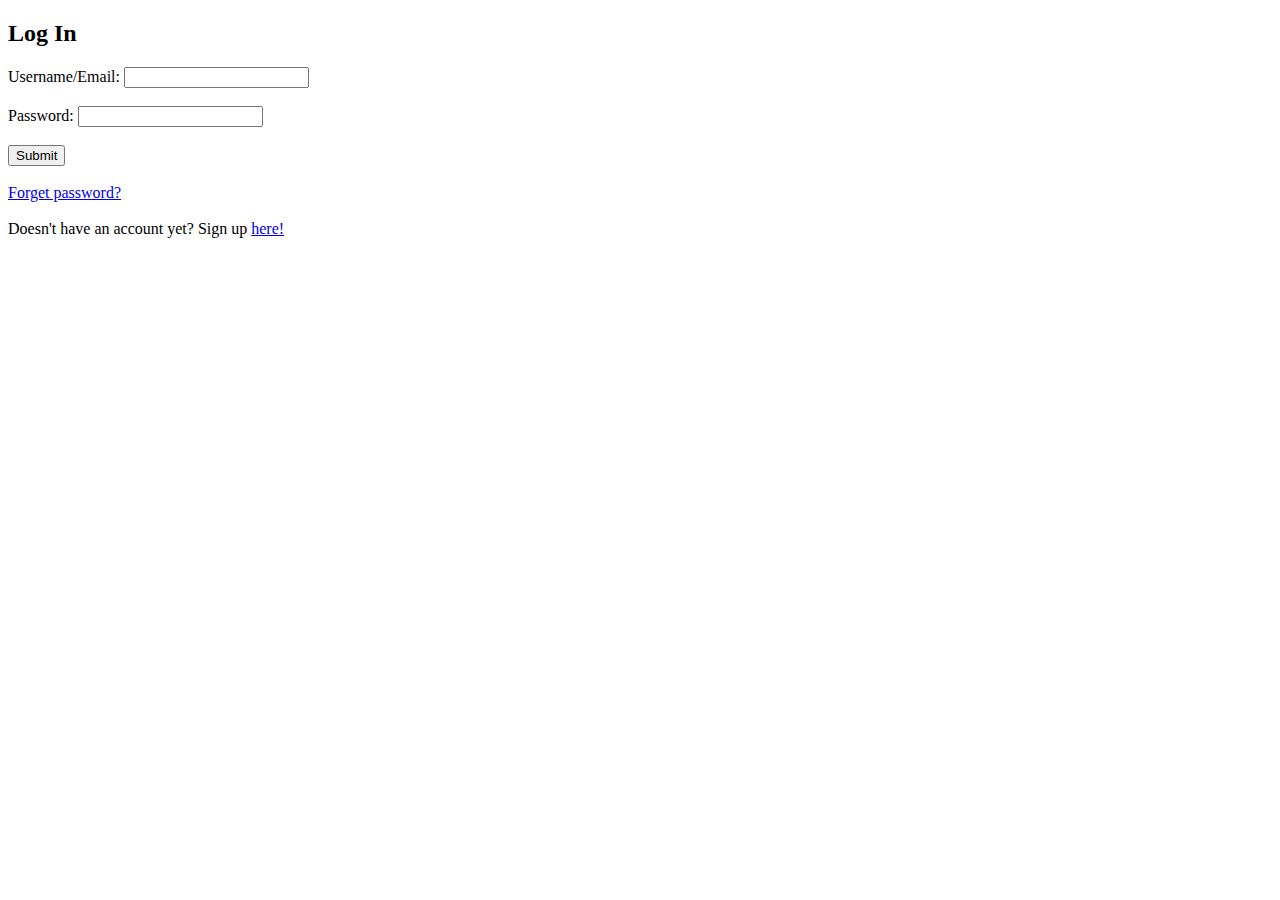
==== index.html @ 064dcd1c "folders added" ====
<!DOCTYPE html>
<html lang="en">
  <head>
    <meta charset="UTF-8" />
    <meta http-equiv="X-UA-Compatible" content="IE=edge" />
    <meta name="viewport" content="width=device-width, initial-scale=1.0" />
    <link rel="stylesheet" href="styles/index.css" />
    <title>Log in</title>
  </head>
  <body>
    <h2>Log In</h2>
    <form action="newsfeed.html">
      <div>
        <label for="uName">Username/Email: </label>
        <input type="text" id="uName" maxlength="20" name="uName" required />
        <br /><br />

        <label for="pWord">Password:</label>
        <input
          type="password"
          id="pWord"
          name="pWord"
          maxlength="12"
          required
        />
        <br /><br />
        <input type="submit" href="newsfeed.html" />
        <br /><br />
        <a href="forgetPass.html">Forget password?</a>
      </div>
      <br />

      <div>
        <label for="noAccountYet"
          >Doesn't have an account yet? Sign up
          <a href="account.html" target="_blank">here!</a></label
        >
      </div>
    </form>
  </body>
</html>
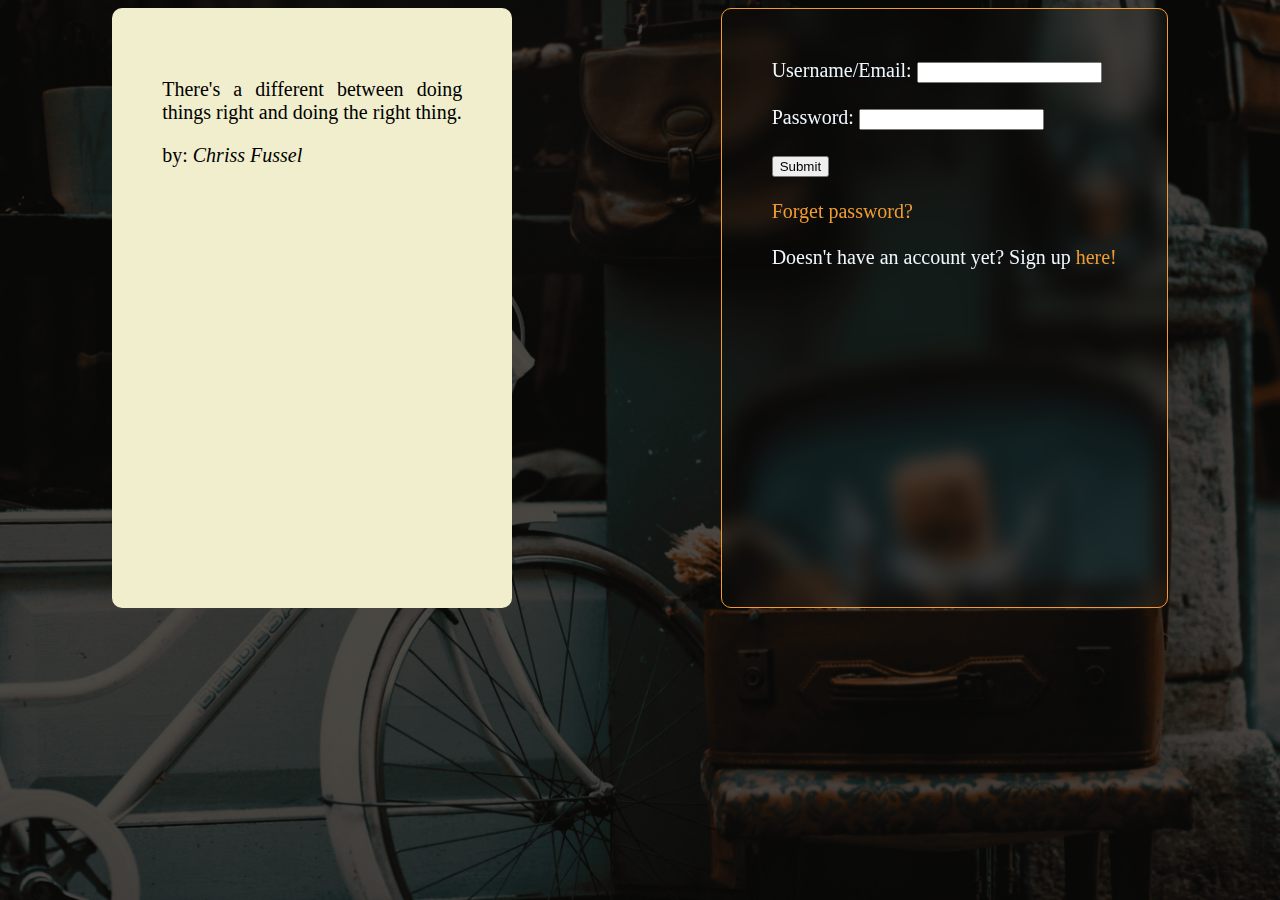
==== commit 63c0d3aa: "updates" ====
--- a/index.html
+++ b/index.html
@@ -1,4 +1,5 @@
 <!DOCTYPE html>
+<!-- log in page -->
 <html lang="en">
   <head>
     <meta charset="UTF-8" />
@@ -8,34 +9,50 @@
     <title>Log in</title>
   </head>
   <body>
-    <h2>Log In</h2>
-    <form action="newsfeed.html">
-      <div>
-        <label for="uName">Username/Email: </label>
-        <input type="text" id="uName" maxlength="20" name="uName" required />
-        <br /><br />
+    <div class="parent">
+      <div class="child-1">
+        <p>
+          There's a different between doing things right and doing the right
+          thing.
+        </p>
+        <article>by: <i>Chriss Fussel</i></article>
+      </div>
+      <div class="child-2">
+        <form action="newsfeed.html">
+          <div>
+            <label for="uName">Username/Email: </label>
+            <input
+              type="text"
+              id="uName"
+              maxlength="20"
+              name="uName"
+              required
+            />
+            <br /><br />
 
-        <label for="pWord">Password:</label>
-        <input
-          type="password"
-          id="pWord"
-          name="pWord"
-          maxlength="12"
-          required
-        />
-        <br /><br />
-        <input type="submit" href="newsfeed.html" />
-        <br /><br />
-        <a href="forgetPass.html">Forget password?</a>
+            <label for="pWord">Password:</label>
+            <input
+              type="password"
+              id="pWord"
+              name="pWord"
+              maxlength="12"
+              required
+            />
+            <br /><br />
+            <input type="submit" href="newsfeed.html" />
+            <br /><br />
+            <a href="/extra-assets/forgetPass.html">Forget password?</a>
+          </div>
+          <br />
+
+          <div>
+            <label for="noAccountYet"
+              >Doesn't have an account yet? Sign up
+              <a href="account.html" target="_blank">here!</a></label
+            >
+          </div>
+        </form>
       </div>
-      <br />
-
-      <div>
-        <label for="noAccountYet"
-          >Doesn't have an account yet? Sign up
-          <a href="account.html" target="_blank">here!</a></label
-        >
-      </div>
-    </form>
+    </div>
   </body>
 </html>
--- a/styles/index.css
+++ b/styles/index.css
@@ -0,0 +1,35 @@
+body {
+  background: rgb(0, 0, 0, 0.7) url(/extra-assets/pexels-pixabay-247929.jpg);
+  background-blend-mode: darken;
+  background-size: cover;
+  background-attachment: fixed;
+  background-position: center;
+}
+.parent {
+  display: flex;
+  justify-content: space-around;
+  align-content: center;
+  height: 600px;
+}
+
+.child-1 {
+  width: 300px;
+  text-align: justify;
+  padding: 50px;
+  background-color: #f0eecd;
+  border-radius: 10px;
+  font-size: 20px;
+}
+.child-2 {
+  text-align: justify;
+  font-size: 20px;
+  color: aliceblue;
+  border: 1px solid #f19c33;
+  border-radius: 10px;
+  backdrop-filter: blur(10px);
+  padding: 50px;
+}
+a {
+  color: #f19c33;
+  text-decoration: none;
+}
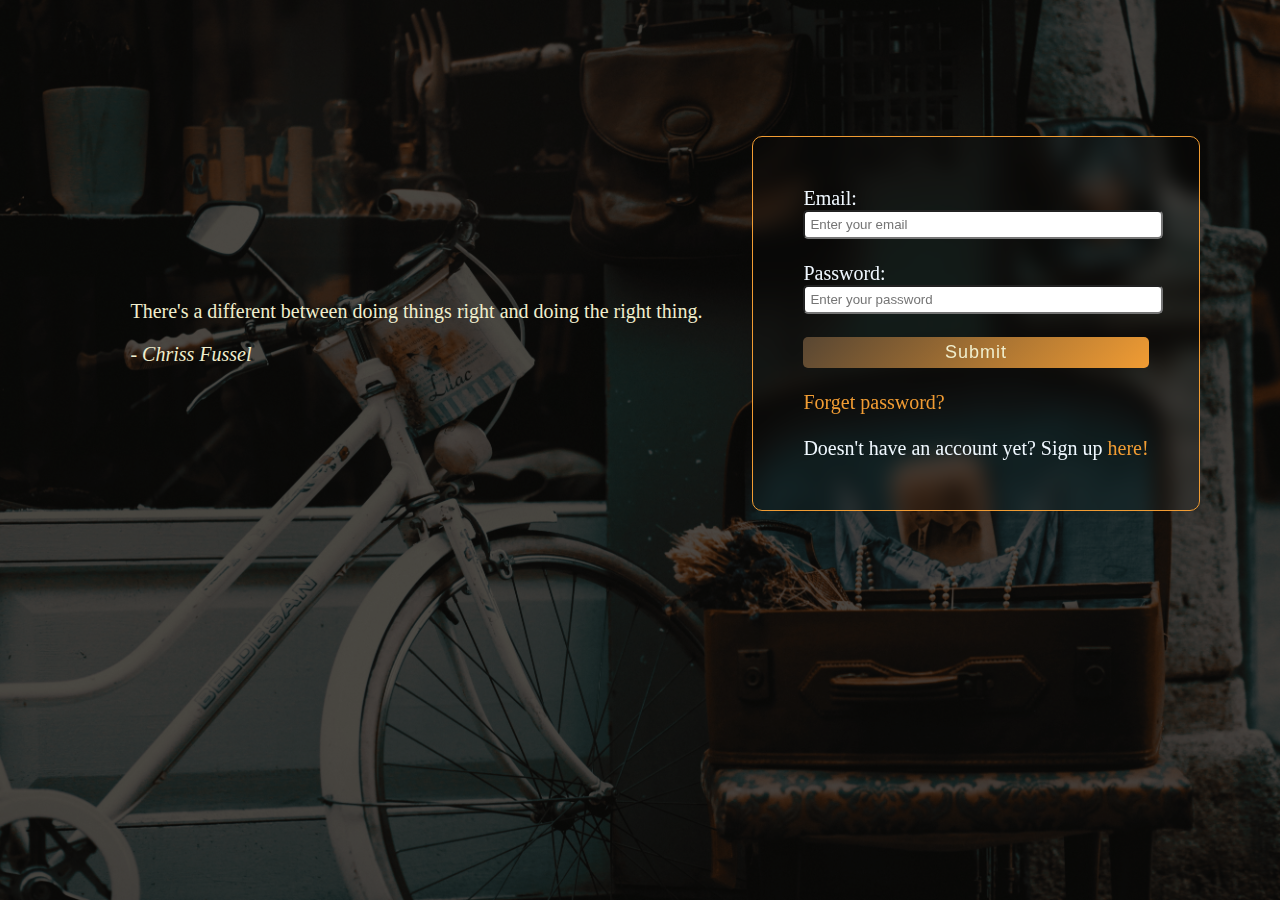
==== commit 71edfdc2: "updates" ====
--- a/index.html
+++ b/index.html
@@ -6,6 +6,7 @@
     <meta http-equiv="X-UA-Compatible" content="IE=edge" />
     <meta name="viewport" content="width=device-width, initial-scale=1.0" />
     <link rel="stylesheet" href="styles/index.css" />
+    <link rel="icon" href="extra-assets/icons8-log-in-64.png" type="image" />
     <title>Log in</title>
   </head>
   <body>
@@ -15,18 +16,21 @@
           There's a different between doing things right and doing the right
           thing.
         </p>
-        <article>by: <i>Chriss Fussel</i></article>
+        <span>
+          <i>- Chriss Fussel</i>
+        </span>
       </div>
       <div class="child-2">
         <form action="newsfeed.html">
           <div>
-            <label for="uName">Username/Email: </label>
+            <label for="uName">Email: </label>
             <input
-              type="text"
+              type="email"
               id="uName"
               maxlength="20"
               name="uName"
               required
+              placeholder="Enter your email"
             />
             <br /><br />
 
@@ -37,6 +41,7 @@
               name="pWord"
               maxlength="12"
               required
+              placeholder="Enter your password"
             />
             <br /><br />
             <input type="submit" href="newsfeed.html" />
--- a/styles/index.css
+++ b/styles/index.css
@@ -7,18 +7,19 @@
 }
 .parent {
   display: flex;
-  justify-content: space-around;
-  align-content: center;
-  height: 600px;
+  justify-content: center;
+  align-items: center;
+  height: 630px;
+  flex-wrap: wrap;
 }
 
 .child-1 {
-  width: 300px;
   text-align: justify;
   padding: 50px;
-  background-color: #f0eecd;
-  border-radius: 10px;
+  background-color: transparent;
+  color: #f0eecd;
   font-size: 20px;
+  align-self: center;
 }
 .child-2 {
   text-align: justify;
@@ -33,3 +34,42 @@
   color: #f19c33;
   text-decoration: none;
 }
+a:hover {
+  text-decoration: underline;
+  color: #584632;
+}
+a:visited {
+  color: #d94b25;
+}
+a:active {
+  color: #f0eecd;
+}
+input[type="email"],
+input[type="password"] {
+  border-radius: 5px;
+  width: 100%;
+  outline: none;
+  padding: 5px;
+  border-bottom-width: 2px;
+  transform: all 300ms ease;
+}
+input[type="submit"] {
+  border: none;
+  height: 100%;
+  width: 100%;
+  outline: none;
+  color: #f0eecd;
+  font-size: 18px;
+  font-weight: 500;
+  border-radius: 5px;
+  letter-spacing: 1px;
+  background: linear-gradient(135deg, #584632, #f19c33);
+  padding: 5px;
+}
+input[type="submit"]:hover {
+  background: linear-gradient(-135deg, #584632, #f19c33);
+}
+input:focus,
+input:valid {
+  border-color: #f19c33;
+}
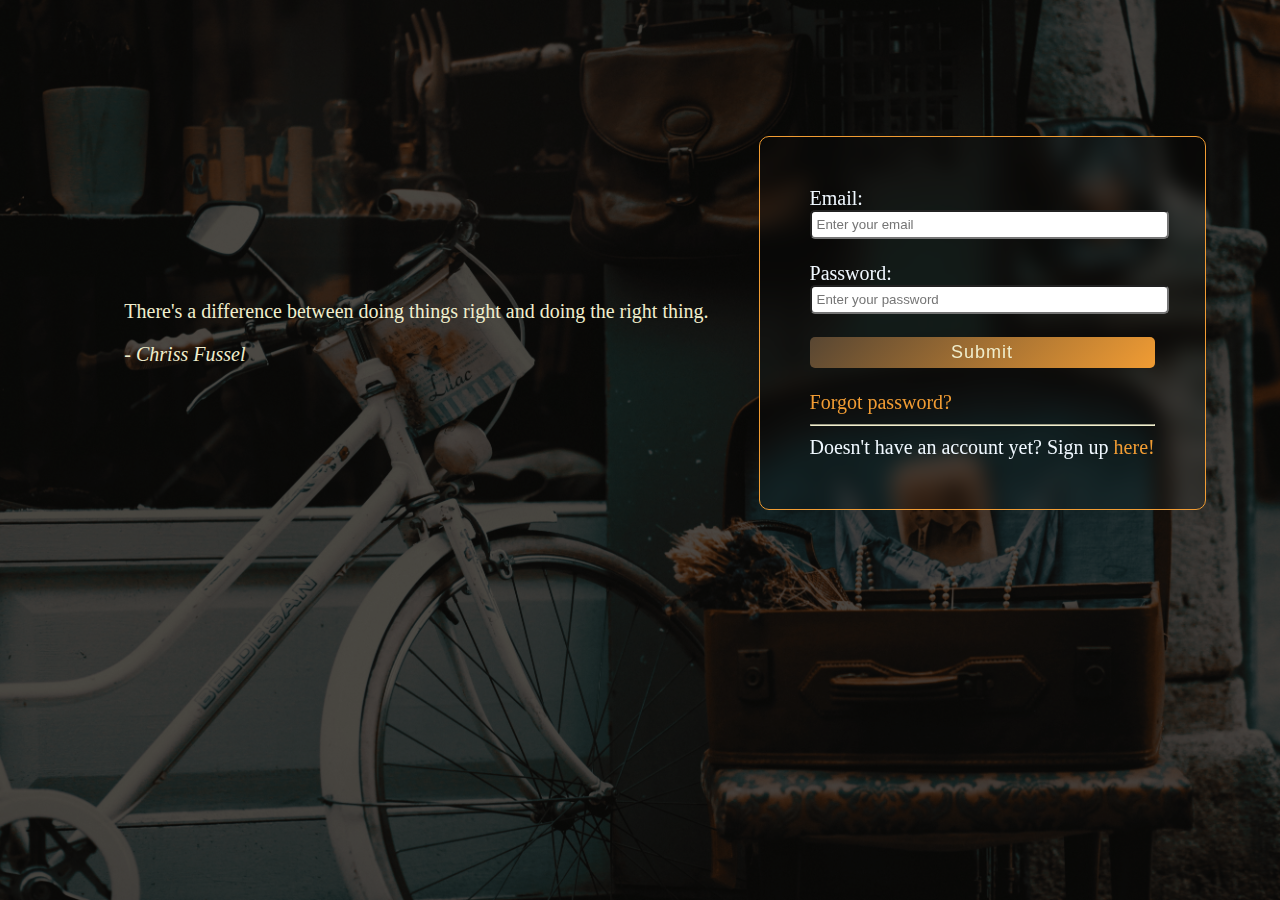
==== commit e5dee13d: "final output" ====
--- a/index.html
+++ b/index.html
@@ -13,7 +13,7 @@
     <div class="parent">
       <div class="child-1">
         <p>
-          There's a different between doing things right and doing the right
+          There's a difference between doing things right and doing the right
           thing.
         </p>
         <span>
@@ -46,10 +46,10 @@
             <br /><br />
             <input type="submit" href="newsfeed.html" />
             <br /><br />
-            <a href="/extra-assets/forgetPass.html">Forget password?</a>
+            <a href="/extra-assets/forgetPass.html">Forgot password?</a>
           </div>
-          <br />
 
+          <hr />
           <div>
             <label for="noAccountYet"
               >Doesn't have an account yet? Sign up
--- a/styles/index.css
+++ b/styles/index.css
@@ -29,6 +29,9 @@
   border-radius: 10px;
   backdrop-filter: blur(10px);
   padding: 50px;
+}
+hr {
+  border-color: #f0eecd;
 }
 a {
   color: #f19c33;
